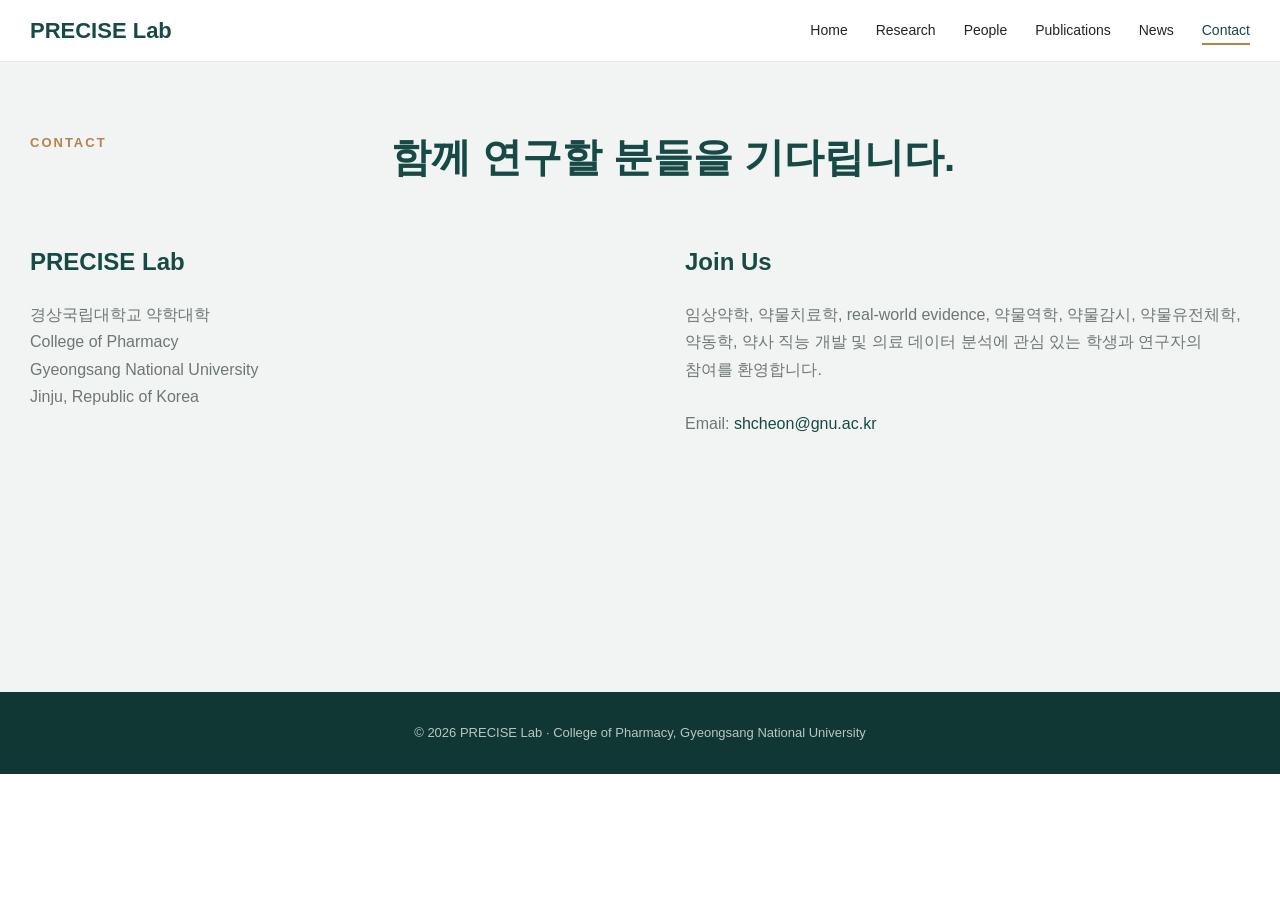
==== contact.html @ dedbcfc4 "Split single-page site into multi-page structure with shared style.css and script.js Co-Authored-By:" ====
<!DOCTYPE html>
<html lang="ko">

<head>

  <meta charset="UTF-8">

  <meta name="viewport"
        content="width=device-width, initial-scale=1.0">

  <title>
    Contact | PRECISE Lab
  </title>

  <link rel="stylesheet" href="style.css">

  <script src="script.js"></script>

</head>



<body class="subpage">



<!-- =========================================================
     HEADER
========================================================= -->

<header>

  <div class="nav">


    <a href="index.html" class="brand">

      <img
        src="./images/precise-logo.png"
        alt="PRECISE Lab"
        onerror="
          this.style.display='none';
          this.nextElementSibling.style.display='block';
        "
      >

      <span class="brand-fallback">
        PRECISE Lab
      </span>

    </a>



    <nav class="menu">

      <a href="index.html">
        Home
      </a>

      <a href="research.html">
        Research
      </a>

      <a href="people.html">
        People
      </a>

      <a href="publications.html">
        Publications
      </a>

      <a href="news.html">
        News
      </a>

      <a href="contact.html" class="active" aria-current="page">
        Contact
      </a>

    </nav>


  </div>

</header>




<!-- =========================================================
     CONTACT
========================================================= -->

<section id="contact"
         class="contact">


  <div class="container">


    <div class="section-header">


      <div class="section-label">

        Contact

      </div>



      <div>


        <h2>

          함께 연구할 분들을 기다립니다.

        </h2>


      </div>


    </div>




    <div class="contact-grid">


      <div>


        <h3>

          PRECISE Lab

        </h3>


        <p>

          경상국립대학교 약학대학

          <br>

          College of Pharmacy

          <br>

          Gyeongsang National University

          <br>

          Jinju, Republic of Korea

        </p>


      </div>




      <div>


        <h3>

          Join Us

        </h3>


        <p>

          임상약학, 약물치료학,
          real-world evidence,
          약물역학, 약물감시,
          약물유전체학, 약동학,
          약사 직능 개발 및
          의료 데이터 분석에 관심 있는
          학생과 연구자의 참여를 환영합니다.

        </p>


        <br>


        <p>

          Email:

          <a href="mailto:shcheon@gnu.ac.kr">

            shcheon@gnu.ac.kr

          </a>

        </p>


      </div>


    </div>


  </div>


</section>




<!-- =========================================================
     FOOTER
========================================================= -->

<footer>

  © 2026 PRECISE Lab ·
  College of Pharmacy,
  Gyeongsang National University

</footer>


</body>

</html>
---- style.css ----
/* =========================================================
   BASIC SETTINGS
========================================================= */

:root {

  --main: #174A45;
  --main-dark: #103733;

  --accent: #B5844A;

  --text: #202624;
  --gray: #6F7774;

  --light-gray: #F6F7F6;
  --line: #E3E7E5;
  --white: #FFFFFF;

  /* 홈페이지 전체 콘텐츠 폭 */
  --content-width: 1400px;

}


* {
  margin: 0;
  padding: 0;
  box-sizing: border-box;
}


html {
  scroll-behavior: smooth;
  scroll-padding-top: 100px;
}


body {

  font-family:
    -apple-system,
    BlinkMacSystemFont,
    "Pretendard",
    "Noto Sans KR",
    "Segoe UI",
    Arial,
    sans-serif;

  color: var(--text);

  background: var(--white);

  line-height: 1.7;

  word-break: keep-all;

}


a {
  color: inherit;
}



/* =========================================================
   NAVIGATION
========================================================= */

header {

  position: sticky;

  top: 0;

  background: rgba(255,255,255,0.96);

  border-bottom: 1px solid var(--line);

  z-index: 100;

  backdrop-filter: blur(8px);

}


.nav {

  max-width: var(--content-width);

  margin: auto;

  padding: 12px 30px;

  display: flex;

  justify-content: space-between;

  align-items: center;

  gap: 30px;

}


/* LOGO */

.brand {

  display: flex;

  align-items: center;

  text-decoration: none;

  flex-shrink: 0;

}


.brand img {

  height: 54px;

  width: auto;

  max-width: 280px;

  display: block;

  object-fit: contain;

}


.brand-fallback {

  display: none;

  font-size: 22px;

  font-weight: 700;

  color: var(--main);

}


/* MENU */

.menu {

  display: flex;

  align-items: center;

  justify-content: flex-end;

  flex-wrap: wrap;

}


.menu a {

  margin-left: 28px;

  text-decoration: none;

  color: var(--text);

  font-size: 14px;

  font-weight: 500;

  transition: color 0.2s ease;

}


.menu a:hover {

  color: var(--main);

}


.menu a.active {

  color: var(--main);

  box-shadow: 0 2px 0 var(--accent);

}



/* =========================================================
   HERO
========================================================= */

.hero {

  max-width: var(--content-width);

  margin: auto;

  padding: 115px 30px 110px;

  display: grid;

  /*
    오른쪽 폭을 고정하여
    왼쪽 제목과 오른쪽 설명 모두 안정적으로 유지
  */

  grid-template-columns:
    minmax(0, 1fr)
    320px;

  gap: 75px;

  align-items: center;

}


.hero-label {

  color: var(--accent);

  font-size: 13px;

  font-weight: 700;

  letter-spacing: 2px;

  margin-bottom: 18px;

}


.hero h1 {

  font-size: 64px;

  line-height: 1.05;

  color: var(--main);

  margin-bottom: 28px;

  letter-spacing: -2px;

}


/* 제목을 정확히 두 줄로 유지 */

.hero h1 span {

  display: block;

  white-space: nowrap;

}


.hero-statement {

  font-size: 27px;

  line-height: 1.5;

  max-width: 800px;

  margin-bottom: 28px;

  font-weight: 600;

}


.hero-description {

  color: var(--gray);

  font-size: 16px;

  max-width: 820px;

}


.hero-description strong {

  color: var(--text);

}


.hero-side {

  border-left: 1px solid var(--line);

  padding-left: 45px;

  min-width: 0;

}


.hero-side-title {

  font-size: 12px;

  color: var(--gray);

  letter-spacing: 1.5px;

  text-transform: uppercase;

  margin-bottom: 20px;

}


.hero-fullname {

  font-size: 18px;

  line-height: 1.9;

  margin-bottom: 30px;

}


.hero-fullname strong {

  color: var(--accent);

}


.hero-institution {

  font-size: 14px;

  line-height: 1.75;

  color: var(--gray);

}



/* =========================================================
   COMMON SECTION
========================================================= */

section {

  padding: 95px 30px;

}


.container {

  max-width: var(--content-width);

  margin: auto;

}


.section-header {

  display: grid;

  grid-template-columns: 0.7fr 2fr;

  gap: 60px;

  margin-bottom: 60px;

}


.section-label {

  font-size: 13px;

  letter-spacing: 2px;

  color: var(--accent);

  font-weight: 700;

  text-transform: uppercase;

}


.section-header h2 {

  font-size: 40px;

  color: var(--main);

  line-height: 1.25;

}


.section-intro {

  color: var(--gray);

  margin-top: 16px;

  max-width: 800px;

  font-size: 16px;

}



/* =========================================================
   ABOUT
========================================================= */

.about {

  background: var(--light-gray);

}


.about-grid {

  display: grid;

  grid-template-columns: 1fr 1fr;

  gap: 90px;

}


.about-large {

  font-size: 27px;

  line-height: 1.55;

  color: var(--main);

  font-weight: 500;

  max-width: 620px;

}


.about-text {

  color: var(--gray);

  font-size: 16px;

  max-width: 650px;

}


.about-text p {

  margin-bottom: 18px;

}



/* =========================================================
   RESEARCH
========================================================= */

.research-grid {

  display: grid;

  grid-template-columns: repeat(4, minmax(0, 1fr));

  border-top: 1px solid var(--line);

  border-bottom: 1px solid var(--line);

}


.research-item {

  padding: 38px 30px 42px;

  min-height: 330px;

}


.research-item:first-child {

  padding-left: 0;

}


.research-item:last-child {

  padding-right: 0;

}


.research-item + .research-item {

  border-left: 1px solid var(--line);

}


.research-number {

  font-size: 13px;

  color: var(--accent);

  font-weight: 700;

  letter-spacing: 1px;

  margin-bottom: 18px;

}


.research-item h3 {

  font-size: 22px;

  color: var(--main);

  margin-bottom: 15px;

  line-height: 1.35;

}


.research-item p {

  color: var(--gray);

  font-size: 14px;

  line-height: 1.8;

}


.research-keywords {

  margin-top: 22px;

  font-size: 12px;

  color: var(--accent);

  line-height: 1.8;

}


/* 05: 전체 폭 가로형 연구 항목 */

.research-item.research-item-wide {

  grid-column: 1 / -1;

  border-left: none;

  border-top: 1px solid var(--line);

  padding: 38px 0 42px;

  min-height: 0;

  display: grid;

  grid-template-columns: minmax(0, 1fr) minmax(0, 3fr);

  gap: 30px;

}


@media (min-width: 1101px) {

  .research-item:nth-child(4) {

    padding-right: 0;

  }

}




/* 연구 모식도 및 분야별 아이콘 */

.research-framework {

  margin: 0 0 60px;

}


.research-framework img {

  display: block;

  width: 100%;

  height: auto;

}


.research-icon {

  display: block;

  width: 120px;

  height: auto;

  margin-bottom: 22px;

}


/* =========================================================
   DATA & ANALYTICAL APPROACHES
========================================================= */

.approach-area {

  margin-top: 60px;

  padding-top: 30px;

}


.approach-title {

  font-size: 19px;

  color: var(--main);

  margin-bottom: 24px;

}


.approach-grid {

  display: grid;

  grid-template-columns: repeat(5, minmax(0, 1fr));

  gap: 16px;

}


.approach-item {

  background: var(--light-gray);

  padding: 22px;

  min-height: 120px;

}


.approach-item strong {

  display: block;

  color: var(--main);

  font-size: 14px;

  margin-bottom: 7px;

}


.approach-item span {

  color: var(--gray);

  font-size: 13px;

  line-height: 1.6;

}



/* =========================================================
   PEOPLE
========================================================= */

.people {

  background: var(--light-gray);

}


/* PI */

.pi-profile {

  display: grid;

  grid-template-columns: 260px 1fr;

  gap: 60px;

  align-items: start;

  padding-bottom: 70px;

  border-bottom: 1px solid var(--line);

}


.profile-photo {

  width: 260px;

  height: 335px;

  position: relative;

  background: #DDE5E2;

  overflow: hidden;

}


.profile-photo img {

  width: 100%;

  height: 100%;

  object-fit: cover;

  display: block;

  position: relative;

  z-index: 1;

}


.image-fallback {

  position: absolute;

  inset: 0;

  display: flex;

  align-items: center;

  justify-content: center;

  background: #DDE5E2;

  color: var(--main);

  font-size: 42px;

  font-weight: 700;

  letter-spacing: 2px;

  z-index: 0;

}


.pi-profile h3 {

  font-size: 30px;

  color: var(--main);

  margin-bottom: 5px;

}


.profile-position {

  color: var(--gray);

  margin-bottom: 25px;

}


.profile-section {

  margin-top: 22px;

}


.profile-section strong {

  display: block;

  color: var(--main);

  margin-bottom: 6px;

}


.profile-section p {

  color: var(--gray);

}



/* =========================================================
   MEMBER CARDS
========================================================= */

.member-area {

  margin-top: 60px;

}


.member-heading {

  font-size: 24px;

  color: var(--main);

  margin-bottom: 30px;

}


.member-grid {

  display: grid;

  grid-template-columns: repeat(2, 1fr);

  gap: 30px;

}


.member-card {

  display: grid;

  grid-template-columns: 140px 1fr;

  gap: 25px;

  padding: 25px;

  background: white;

  border: 1px solid var(--line);

}


.member-photo {

  width: 140px;

  height: 175px;

  background: #DDE5E2;

  position: relative;

  overflow: hidden;

}


.member-photo img {

  width: 100%;

  height: 100%;

  object-fit: cover;

  display: block;

  position: relative;

  z-index: 1;

}


.member-fallback {

  position: absolute;

  inset: 0;

  display: flex;

  justify-content: center;

  align-items: center;

  color: var(--main);

  font-weight: 700;

  font-size: 28px;

  z-index: 0;

}


.member-info h4 {

  font-size: 21px;

  color: var(--main);

  margin-bottom: 3px;

}


.member-role {

  color: var(--accent);

  font-size: 14px;

  margin-bottom: 14px;

}


.member-info p {

  color: var(--gray);

  font-size: 14px;

}


.member-info strong {

  color: var(--text);

  font-weight: 600;

}



/* =========================================================
   PUBLICATIONS
========================================================= */

.publication-list {

  border-top: 1px solid var(--line);

}


.publication-year {

  border-bottom: 1px solid var(--line);

}


.publication-year summary {

  list-style: none;

  cursor: pointer;

  display: flex;

  align-items: center;

  padding: 25px 0;

  color: var(--main);

  user-select: none;

}


.publication-year summary::-webkit-details-marker {

  display: none;

}


.year-title {

  font-size: 25px;

  font-weight: 700;

}


.publication-count {

  margin-left: auto;

  margin-right: 25px;

  font-size: 13px;

  font-weight: 400;

  color: var(--gray);

}


.publication-year summary::after {

  content: "+";

  color: var(--accent);

  font-size: 27px;

  font-weight: 300;

  line-height: 1;

}


.publication-year[open] summary::after {

  content: "−";

}


.publication-year-content {

  padding-bottom: 20px;

}


.publication {

  display: grid;

  grid-template-columns: 44px 1fr;

  gap: 20px;

  padding: 21px 0;

  border-top: 1px solid var(--line);

}


.pub-number {

  color: var(--accent);

  font-size: 13px;

  font-weight: 700;

  padding-top: 2px;

}


.pub-title {

  font-size: 15px;

  line-height: 1.75;

}


.pub-title strong {

  color: var(--main);

  font-weight: 700;

}


.pub-info {

  color: var(--gray);

  font-size: 14px;

  margin-top: 5px;

}


.pub-info em {

  color: var(--text);

}


.publication-note {

  margin-top: 18px;

  color: var(--gray);

  font-size: 12px;

}



/* =========================================================
   NEWS
========================================================= */

.news-list {

  border-top: 1px solid var(--line);

}


.news-item {

  display: grid;

  grid-template-columns: 150px 1fr;

  gap: 30px;

  padding: 20px 0;

  border-bottom: 1px solid var(--line);

}


.news-date {

  color: var(--accent);

  font-size: 14px;

  font-weight: 600;

}



/* =========================================================
   CONTACT
========================================================= */

.contact {

  background: #F1F4F3;

}


.contact-grid {

  display: grid;

  grid-template-columns: 1fr 1fr;

  gap: 90px;

}


.contact h3 {

  color: var(--main);

  font-size: 24px;

  margin-bottom: 18px;

}


.contact p {

  color: var(--gray);

}


.contact a {

  color: var(--main);

  text-decoration: none;

}


.contact a:hover {

  text-decoration: underline;

}



/* =========================================================
   FOOTER
========================================================= */

footer {

  background: var(--main-dark);

  color: #B8C6C2;

  padding: 30px;

  text-align: center;

  font-size: 13px;

}



/* =========================================================
   TABLET
========================================================= */

@media (max-width: 1100px) {


  .hero {

    grid-template-columns:
      minmax(0, 1fr)
      280px;

    gap: 45px;

  }


  .hero h1 {

    font-size: 52px;

  }


  .research-grid {

    grid-template-columns: repeat(2, 1fr);

  }


  .research-item,
  .research-item:first-child,
  .research-item:last-child {

    padding: 34px;

  }


  .research-item + .research-item {

    border-left: none;

  }


  .research-item:nth-child(even) {

    border-left: 1px solid var(--line);

  }


  .research-item:nth-child(n+3) {

    border-top: 1px solid var(--line);

  }


  .research-item.research-item-wide {

    grid-template-columns: minmax(0, 1fr) minmax(0, 2fr);

  }


  .approach-grid {

    grid-template-columns: repeat(3, 1fr);

  }

}



/* =========================================================
   MOBILE
========================================================= */

@media (max-width: 800px) {


  .nav {

    align-items: flex-start;

    flex-direction: column;

    gap: 8px;

  }


  .menu {

    justify-content: flex-start;

  }


  .menu a {

    margin-left: 0;

    margin-right: 20px;

    margin-bottom: 6px;

  }


  .hero {

    grid-template-columns: 1fr;

    gap: 45px;

    padding-top: 75px;

  }


  .hero h1 {

    font-size: 46px;

  }


  .hero h1 span {

    white-space: normal;

  }


  .hero-statement {

    font-size: 23px;

  }


  .hero-side {

    border-left: none;

    border-top: 1px solid var(--line);

    padding-left: 0;

    padding-top: 30px;

  }


  .section-header,
  .about-grid,
  .contact-grid {

    grid-template-columns: 1fr;

  }


  .research-grid {

    grid-template-columns: 1fr;

  }


  .research-item,
  .research-item:first-child,
  .research-item:last-child {

    padding: 32px 0;

    min-height: 0;

  }


  .research-item:nth-child(even),
  .research-item + .research-item {

    border-left: none;

    border-top: 1px solid var(--line);

  }


  .research-item.research-item-wide {

    display: block;

  }


  .approach-grid {

    grid-template-columns: repeat(2, 1fr);

  }


  .pi-profile {

    grid-template-columns: 1fr;

  }


  .member-grid {

    grid-template-columns: 1fr;

  }

}



/* =========================================================
   SMALL MOBILE
========================================================= */

@media (max-width: 560px) {


  section {

    padding: 70px 22px;

  }


  .nav {

    padding: 10px 22px;

  }


  .brand img {

    height: 46px;

  }


  .menu a {

    font-size: 13px;

    margin-right: 14px;

  }


  .hero {

    padding: 70px 22px 75px;

  }


  .hero h1 {

    font-size: 39px;

    letter-spacing: -1px;

  }


  .hero-statement {

    font-size: 21px;

  }


  .section-header h2 {

    font-size: 32px;

  }


  .about-large {

    font-size: 22px;

  }


  .approach-grid {

    grid-template-columns: 1fr;

  }


  .profile-photo {

    width: 220px;

    height: 285px;

  }


  .member-card {

    grid-template-columns: 100px 1fr;

    gap: 18px;

    padding: 18px;

  }


  .member-photo {

    width: 100px;

    height: 130px;

  }


  .publication-year summary {

    padding: 21px 0;

  }


  .year-title {

    font-size: 22px;

  }


  .publication-count {

    margin-right: 15px;

  }


  .publication {

    grid-template-columns: 30px 1fr;

    gap: 10px;

  }


  .news-item {

    grid-template-columns: 1fr;

    gap: 4px;

  }

}



/* =========================================================
   MULTI-PAGE
========================================================= */

/* 하위 페이지 첫 섹션 */

.subpage section:first-of-type {

  padding-top: 70px;

  min-height: 70vh;

}


/* 홈 요약 블록의 하위 페이지 링크 */

.more-link {

  display: inline-block;

  margin-top: 30px;

  color: var(--main);

  font-size: 15px;

  font-weight: 600;

  text-decoration: none;

  box-shadow: 0 1px 0 var(--accent);

}


.more-link:hover {

  color: var(--accent);

}
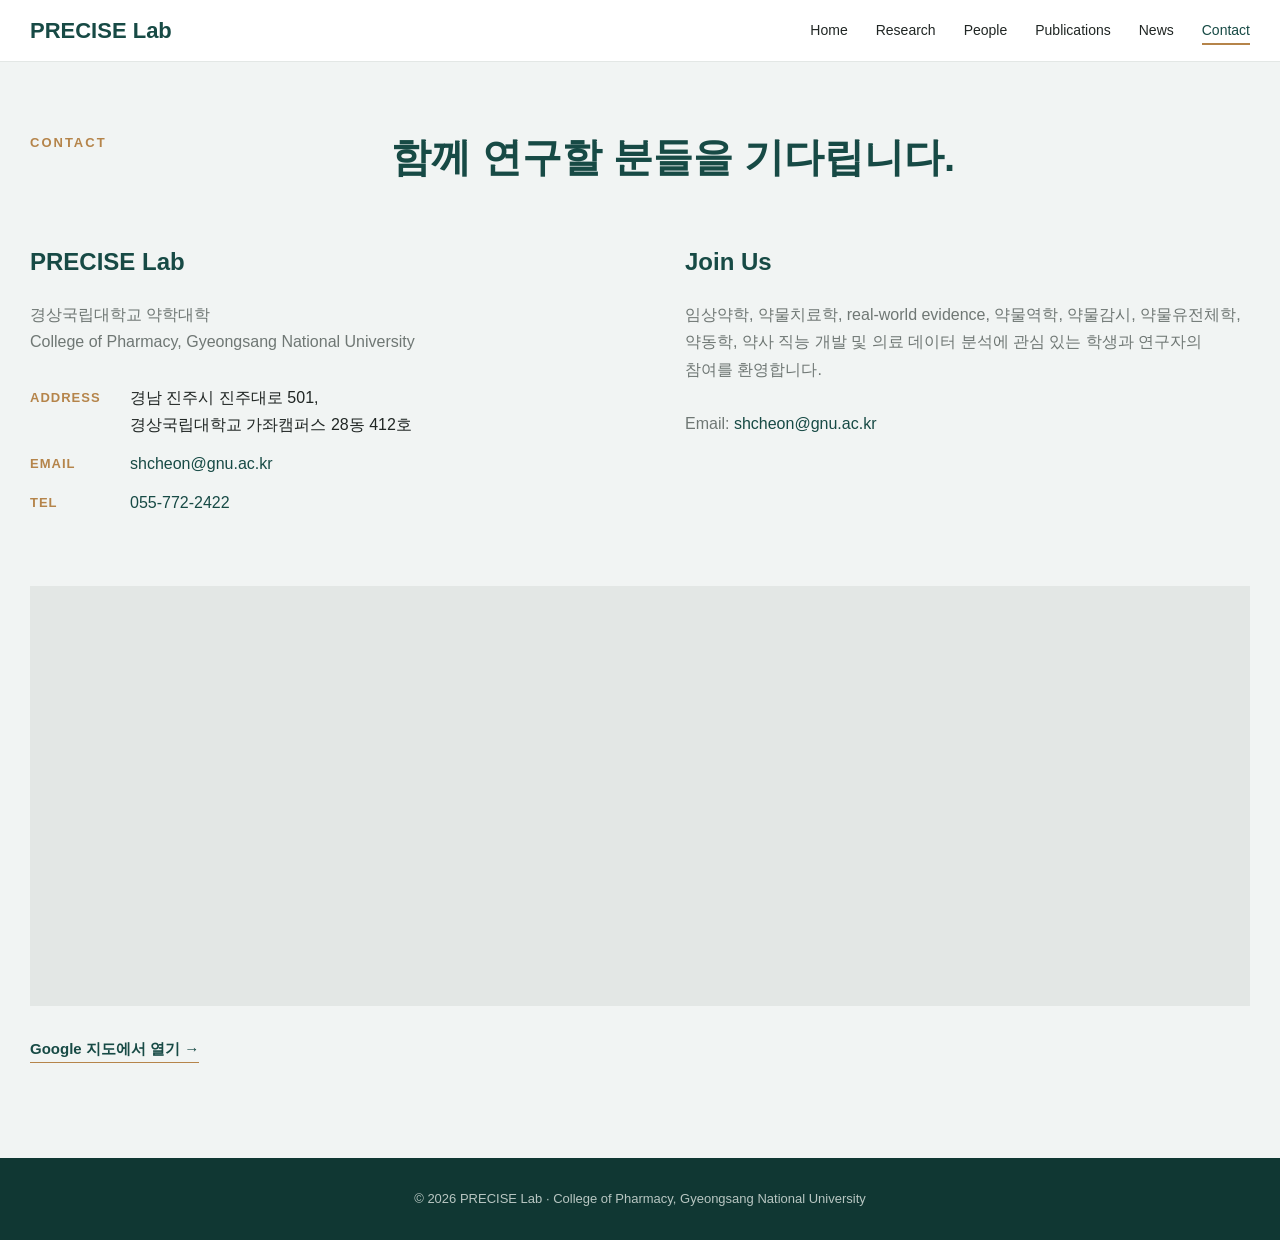
==== commit 45d61eac: "Add contact map and address, home hero illustration, vertical research list with scene illustrations" ====
--- a/contact.html
+++ b/contact.html
@@ -147,17 +147,41 @@
 
           <br>
 
-          College of Pharmacy
-
-          <br>
-
+          College of Pharmacy,
           Gyeongsang National University
 
-          <br>
-
-          Jinju, Republic of Korea
-
         </p>
+
+
+        <dl class="contact-info">
+
+          <dt>
+            Address
+          </dt>
+
+          <dd>
+            경남 진주시 진주대로 501,
+            <br>
+            경상국립대학교 가좌캠퍼스 28동 412호
+          </dd>
+
+          <dt>
+            Email
+          </dt>
+
+          <dd>
+            <a href="mailto:shcheon@gnu.ac.kr">shcheon@gnu.ac.kr</a>
+          </dd>
+
+          <dt>
+            Tel
+          </dt>
+
+          <dd>
+            <a href="tel:+82-55-772-2422">055-772-2422</a>
+          </dd>
+
+        </dl>
 
 
       </div>
@@ -210,6 +234,31 @@
     </div>
 
 
+
+
+    <!-- MAP -->
+
+    <div class="contact-map">
+
+      <iframe
+        src="https://maps.google.com/maps?q=%EA%B2%BD%EC%83%81%EA%B5%AD%EB%A6%BD%EB%8C%80%ED%95%99%EA%B5%90%20%EC%95%BD%ED%95%99%EB%8C%80%ED%95%99&amp;hl=ko&amp;z=16&amp;output=embed"
+        title="경상국립대학교 약학대학 위치 (Google 지도)"
+        loading="lazy"
+        referrerpolicy="no-referrer-when-downgrade"
+        allowfullscreen>
+      </iframe>
+
+    </div>
+
+
+    <a href="https://www.google.com/maps/search/?api=1&amp;query=%EA%B2%BD%EC%83%81%EA%B5%AD%EB%A6%BD%EB%8C%80%ED%95%99%EA%B5%90%20%EC%95%BD%ED%95%99%EB%8C%80%ED%95%99"
+       class="more-link"
+       target="_blank"
+       rel="noopener">
+      Google 지도에서 열기 →
+    </a>
+
+
   </div>
 
 
--- a/style.css
+++ b/style.css
@@ -355,6 +355,28 @@
 }
 
 
+/* 홈 상단 일러스트 */
+
+.hero-image {
+
+  grid-column: 1 / -1;
+
+  margin: 10px 0 0;
+
+}
+
+
+.hero-image img {
+
+  display: block;
+
+  width: 100%;
+
+  height: auto;
+
+}
+
+
 
 /* =========================================================
    COMMON SECTION
@@ -491,50 +513,49 @@
 
 .research-grid {
 
+  border-top: 1px solid var(--line);
+
+}
+
+
+/* 01~05: 세로 목록, 글과 그림을 좌우로 배치 */
+
+.research-item {
+
   display: grid;
 
-  grid-template-columns: repeat(4, minmax(0, 1fr));
-
-  border-top: 1px solid var(--line);
+  grid-template-columns: minmax(0, 1fr) minmax(0, 560px);
+
+  gap: 80px;
+
+  align-items: center;
+
+  padding: 64px 0;
 
   border-bottom: 1px solid var(--line);
 
 }
 
 
-.research-item {
-
-  padding: 38px 30px 42px;
-
-  min-height: 330px;
-
-}
-
-
-.research-item:first-child {
-
-  padding-left: 0;
-
-}
-
-
-.research-item:last-child {
-
-  padding-right: 0;
-
-}
-
-
-.research-item + .research-item {
-
-  border-left: 1px solid var(--line);
+/* 짝수 항목은 그림을 왼쪽에 */
+
+.research-item:nth-child(even) {
+
+  grid-template-columns: minmax(0, 560px) minmax(0, 1fr);
+
+}
+
+
+.research-item:nth-child(even) .research-image {
+
+  order: -1;
 
 }
 
 
 .research-number {
 
-  font-size: 13px;
+  font-size: 15px;
 
   color: var(--accent);
 
@@ -542,20 +563,22 @@
 
   letter-spacing: 1px;
 
-  margin-bottom: 18px;
+  margin-bottom: 14px;
 
 }
 
 
 .research-item h3 {
 
-  font-size: 22px;
-
-  color: var(--main);
-
-  margin-bottom: 15px;
-
-  line-height: 1.35;
+  font-size: 32px;
+
+  color: var(--main);
+
+  margin-bottom: 20px;
+
+  line-height: 1.3;
+
+  letter-spacing: -0.5px;
 
 }
 
@@ -564,63 +587,51 @@
 
   color: var(--gray);
 
+  font-size: 17px;
+
+  line-height: 1.9;
+
+  max-width: 640px;
+
+}
+
+
+.research-keywords {
+
+  margin-top: 26px;
+
   font-size: 14px;
 
+  font-weight: 600;
+
+  color: var(--accent);
+
   line-height: 1.8;
 
 }
 
 
-.research-keywords {
-
-  margin-top: 22px;
-
-  font-size: 12px;
-
-  color: var(--accent);
-
-  line-height: 1.8;
-
-}
-
-
-/* 05: 전체 폭 가로형 연구 항목 */
-
-.research-item.research-item-wide {
-
-  grid-column: 1 / -1;
-
-  border-left: none;
-
-  border-top: 1px solid var(--line);
-
-  padding: 38px 0 42px;
-
-  min-height: 0;
-
-  display: grid;
-
-  grid-template-columns: minmax(0, 1fr) minmax(0, 3fr);
-
-  gap: 30px;
-
-}
-
-
-@media (min-width: 1101px) {
-
-  .research-item:nth-child(4) {
-
-    padding-right: 0;
-
-  }
-
-}
-
-
-
-
-/* 연구 모식도 및 분야별 아이콘 */
+.research-image {
+
+  margin: 0;
+
+}
+
+
+.research-image img {
+
+  display: block;
+
+  width: 100%;
+
+  height: auto;
+
+}
+
+
+
+
+/* 연구 모식도 */
 
 .research-framework {
 
@@ -636,19 +647,6 @@
   width: 100%;
 
   height: auto;
-
-}
-
-
-.research-icon {
-
-  display: block;
-
-  width: 120px;
-
-  height: auto;
-
-  margin-bottom: 22px;
 
 }
 
@@ -659,20 +657,18 @@
 
 .approach-area {
 
-  margin-top: 60px;
-
-  padding-top: 30px;
+  margin-top: 80px;
 
 }
 
 
 .approach-title {
 
-  font-size: 19px;
-
-  color: var(--main);
-
-  margin-bottom: 24px;
+  font-size: 28px;
+
+  color: var(--main);
+
+  margin-bottom: 28px;
 
 }
 
@@ -683,7 +679,7 @@
 
   grid-template-columns: repeat(5, minmax(0, 1fr));
 
-  gap: 16px;
+  gap: 18px;
 
 }
 
@@ -692,9 +688,9 @@
 
   background: var(--light-gray);
 
-  padding: 22px;
-
-  min-height: 120px;
+  padding: 28px 26px;
+
+  min-height: 150px;
 
 }
 
@@ -705,9 +701,9 @@
 
   color: var(--main);
 
-  font-size: 14px;
-
-  margin-bottom: 7px;
+  font-size: 18px;
+
+  margin-bottom: 10px;
 
 }
 
@@ -716,11 +712,12 @@
 
   color: var(--gray);
 
-  font-size: 13px;
-
-  line-height: 1.6;
-
-}
+  font-size: 15px;
+
+  line-height: 1.7;
+
+}
+
 
 
 
@@ -1272,6 +1269,67 @@
 }
 
 
+.contact-info {
+
+  display: grid;
+
+  grid-template-columns: 80px minmax(0, 1fr);
+
+  gap: 12px 20px;
+
+  margin-top: 28px;
+
+}
+
+
+.contact-info dt {
+
+  color: var(--accent);
+
+  font-size: 13px;
+
+  font-weight: 700;
+
+  letter-spacing: 1px;
+
+  text-transform: uppercase;
+
+  padding-top: 3px;
+
+}
+
+
+.contact-info dd {
+
+  color: var(--text);
+
+}
+
+
+/* 지도 */
+
+.contact-map {
+
+  margin-top: 70px;
+
+  background: var(--line);
+
+}
+
+
+.contact-map iframe {
+
+  display: block;
+
+  width: 100%;
+
+  height: 420px;
+
+  border: 0;
+
+}
+
+
 
 /* =========================================================
    FOOTER
@@ -1318,46 +1376,26 @@
   }
 
 
-  .research-grid {
-
-    grid-template-columns: repeat(2, 1fr);
-
-  }
-
-
   .research-item,
-  .research-item:first-child,
-  .research-item:last-child {
-
-    padding: 34px;
-
-  }
-
-
-  .research-item + .research-item {
-
-    border-left: none;
-
-  }
-
-
   .research-item:nth-child(even) {
 
-    border-left: 1px solid var(--line);
-
-  }
-
-
-  .research-item:nth-child(n+3) {
-
-    border-top: 1px solid var(--line);
-
-  }
-
-
-  .research-item.research-item-wide {
-
-    grid-template-columns: minmax(0, 1fr) minmax(0, 2fr);
+    grid-template-columns: minmax(0, 1fr) minmax(0, 420px);
+
+    gap: 48px;
+
+  }
+
+
+  .research-item:nth-child(even) {
+
+    grid-template-columns: minmax(0, 420px) minmax(0, 1fr);
+
+  }
+
+
+  .research-item h3 {
+
+    font-size: 28px;
 
   }
 
@@ -1462,37 +1500,42 @@
   }
 
 
-  .research-grid {
+  .research-item,
+  .research-item:nth-child(even) {
 
     grid-template-columns: 1fr;
 
-  }
-
-
-  .research-item,
-  .research-item:first-child,
-  .research-item:last-child {
-
-    padding: 32px 0;
-
-    min-height: 0;
-
-  }
-
-
-  .research-item:nth-child(even),
-  .research-item + .research-item {
-
-    border-left: none;
-
-    border-top: 1px solid var(--line);
-
-  }
-
-
-  .research-item.research-item-wide {
-
-    display: block;
+    gap: 28px;
+
+    padding: 44px 0;
+
+  }
+
+
+  .research-image {
+
+    order: -1;
+
+  }
+
+
+  .research-item h3 {
+
+    font-size: 26px;
+
+  }
+
+
+  .research-item p {
+
+    font-size: 16px;
+
+  }
+
+
+  .approach-title {
+
+    font-size: 24px;
 
   }
 
@@ -1602,6 +1645,13 @@
   }
 
 
+  .contact-map iframe {
+
+    height: 320px;
+
+  }
+
+
   .profile-photo {
 
     width: 220px;
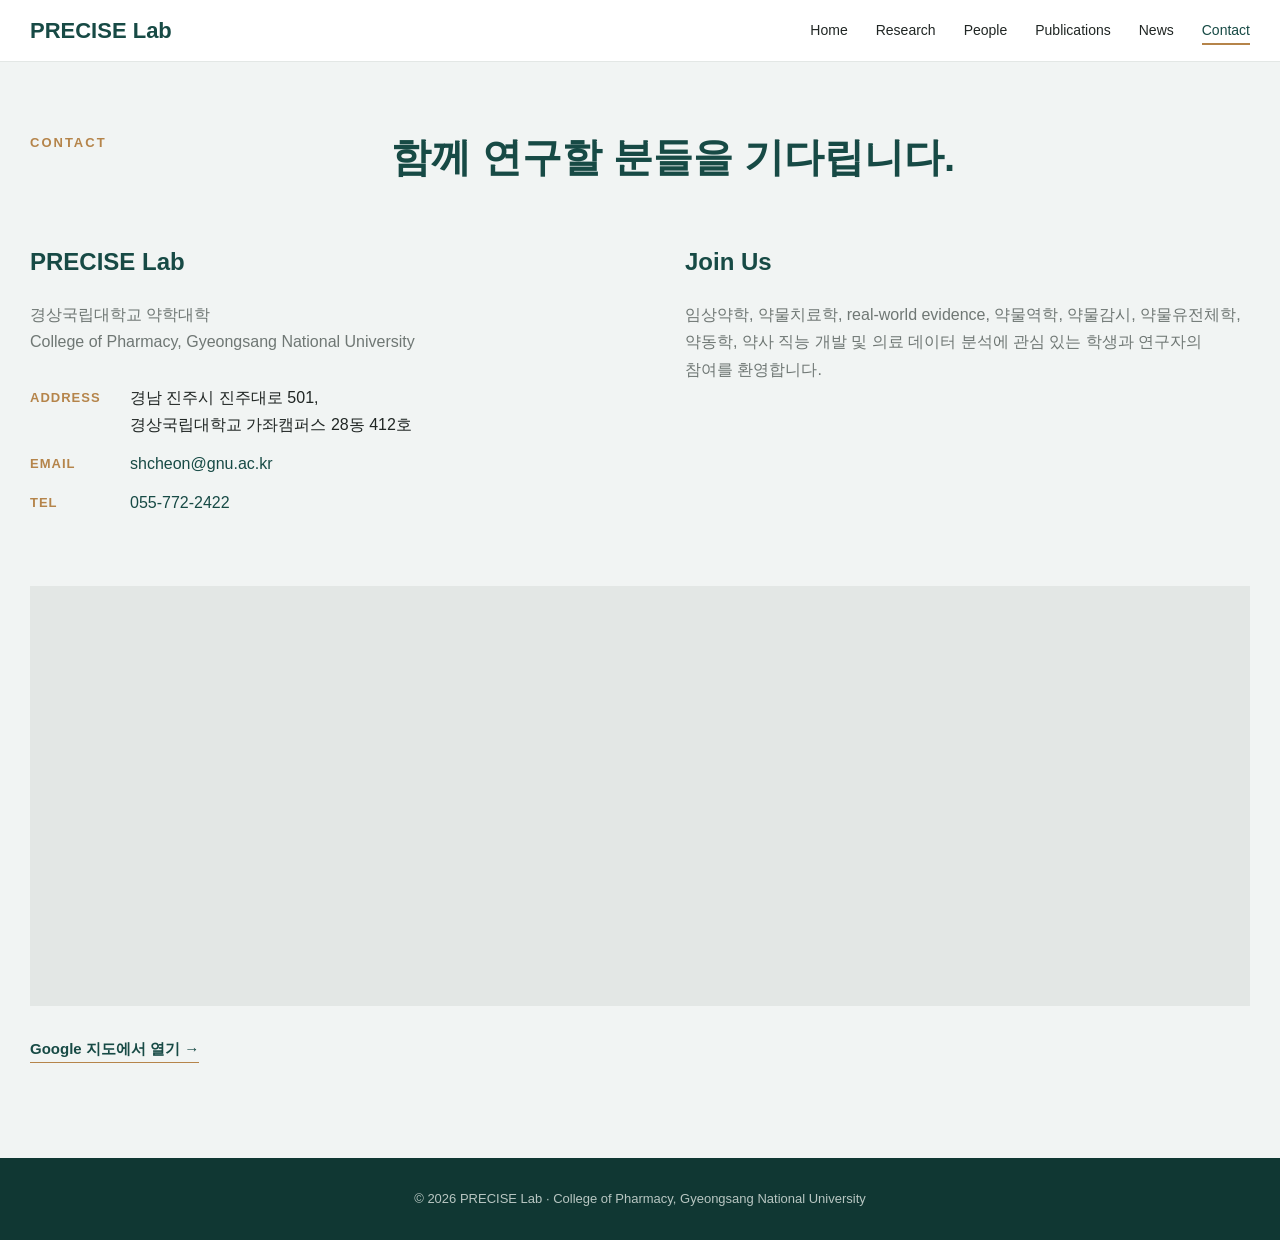
==== commit bc7bd33b: "Remove duplicate email from Join Us and zoom map to campus address Co-Authored-By: Claude Opus 5.5 <" ====
--- a/contact.html
+++ b/contact.html
@@ -212,22 +212,6 @@
         </p>
 
 
-        <br>
-
-
-        <p>
-
-          Email:
-
-          <a href="mailto:shcheon@gnu.ac.kr">
-
-            shcheon@gnu.ac.kr
-
-          </a>
-
-        </p>
-
-
       </div>
 
 
@@ -241,7 +225,7 @@
     <div class="contact-map">
 
       <iframe
-        src="https://maps.google.com/maps?q=%EA%B2%BD%EC%83%81%EA%B5%AD%EB%A6%BD%EB%8C%80%ED%95%99%EA%B5%90%20%EC%95%BD%ED%95%99%EB%8C%80%ED%95%99&amp;hl=ko&amp;z=16&amp;output=embed"
+        src="https://maps.google.com/maps?q=%EA%B2%BD%EC%83%81%EB%82%A8%EB%8F%84%20%EC%A7%84%EC%A3%BC%EC%8B%9C%20%EC%A7%84%EC%A3%BC%EB%8C%80%EB%A1%9C%20501&amp;hl=ko&amp;z=17&amp;output=embed"
         title="경상국립대학교 약학대학 위치 (Google 지도)"
         loading="lazy"
         referrerpolicy="no-referrer-when-downgrade"
@@ -251,7 +235,7 @@
     </div>
 
 
-    <a href="https://www.google.com/maps/search/?api=1&amp;query=%EA%B2%BD%EC%83%81%EA%B5%AD%EB%A6%BD%EB%8C%80%ED%95%99%EA%B5%90%20%EC%95%BD%ED%95%99%EB%8C%80%ED%95%99"
+    <a href="https://www.google.com/maps/search/?api=1&amp;query=%EA%B2%BD%EC%83%81%EB%82%A8%EB%8F%84%20%EC%A7%84%EC%A3%BC%EC%8B%9C%20%EC%A7%84%EC%A3%BC%EB%8C%80%EB%A1%9C%20501"
        class="more-link"
        target="_blank"
        rel="noopener">
--- a/style.css
+++ b/style.css
@@ -355,13 +355,134 @@
 }
 
 
-/* 홈 상단 일러스트 */
+/* 홈 상단: 왼쪽 글 + 오른쪽 사진 */
+
+.hero-wrap {
+
+  position: relative;
+
+  overflow: hidden;
+
+}
+
+
+.hero-wrap .hero {
+
+  position: relative;
+
+  z-index: 1;
+
+}
+
+
+@media (min-width: 1101px) {
+
+  .hero-wrap .hero {
+
+    grid-template-columns: minmax(0, 700px);
+
+    padding-top: 100px;
+
+    padding-bottom: 100px;
+
+  }
+
+
+  .hero-wrap .hero h1 {
+
+    font-size: 54px;
+
+  }
+
+
+  .hero-wrap .hero-statement {
+
+    font-size: 24px;
+
+  }
+
+}
+
+
+/* PRECISE stands for: 글 아래 가로 배치 */
+
+.hero-wrap .hero-side {
+
+  display: grid;
+
+  grid-template-columns: auto auto;
+
+  justify-content: start;
+
+  column-gap: 50px;
+
+  border-left: none;
+
+  border-top: 1px solid var(--line);
+
+  padding-left: 0;
+
+  padding-top: 28px;
+
+}
+
+
+.hero-wrap .hero-side-title {
+
+  grid-column: 1 / -1;
+
+  margin-bottom: 12px;
+
+}
+
+
+.hero-wrap .hero-fullname {
+
+  font-size: 16px;
+
+  line-height: 1.8;
+
+  margin-bottom: 0;
+
+}
+
+
+.hero-wrap .hero-institution {
+
+  align-self: end;
+
+}
+
+
+/* 사진 위에서도 잘 읽히도록 글씨를 진하게 */
+
+.hero-wrap .hero-description,
+.hero-wrap .hero-side-title,
+.hero-wrap .hero-institution {
+
+  color: var(--text);
+
+}
+
+
+.hero-wrap .hero-description {
+
+  font-weight: 500;
+
+}
+
 
 .hero-image {
 
-  grid-column: 1 / -1;
-
-  margin: 10px 0 0;
+  position: absolute;
+
+  left: 0;
+
+  right: 0;
+
+  bottom: 0;
+
+  margin: 0;
 
 }
 
@@ -373,6 +494,27 @@
   width: 100%;
 
   height: auto;
+
+}
+
+
+/* 왼쪽은 흐린 워터마크, 오른쪽으로 갈수록 선명하게 */
+
+.hero-image::after {
+
+  content: "";
+
+  position: absolute;
+
+  inset: 0;
+
+  background:
+    linear-gradient(180deg, #FFFFFF 0%, rgba(255, 255, 255, 0) 22%),
+    linear-gradient(90deg,
+      rgba(255, 255, 255, 0.90) 0%,
+      rgba(255, 255, 255, 0.86) 38%,
+      rgba(255, 255, 255, 0.35) 52%,
+      rgba(255, 255, 255, 0) 64%);
 
 }
 
@@ -626,6 +768,8 @@
 
   height: auto;
 
+  border-radius: 24px;
+
 }
 
 
@@ -647,6 +791,8 @@
   width: 100%;
 
   height: auto;
+
+  border-radius: 24px;
 
 }
 
@@ -677,9 +823,9 @@
 
   display: grid;
 
-  grid-template-columns: repeat(5, minmax(0, 1fr));
-
-  gap: 18px;
+  grid-template-columns: repeat(3, minmax(0, 1fr));
+
+  gap: 20px;
 
 }
 
@@ -688,9 +834,48 @@
 
   background: var(--light-gray);
 
-  padding: 28px 26px;
-
-  min-height: 150px;
+  padding: 32px 30px 30px;
+
+  border-top: 3px solid var(--main);
+
+}
+
+
+/* 연구방법 카드는 브론즈 강조 */
+
+.approach-item:nth-child(n+4) {
+
+  border-top-color: var(--accent);
+
+}
+
+
+.approach-icon {
+
+  display: block;
+
+  width: 56px;
+
+  height: 56px;
+
+  margin-bottom: 20px;
+
+}
+
+
+.approach-type {
+
+  font-size: 12px;
+
+  font-weight: 700;
+
+  letter-spacing: 1.5px;
+
+  text-transform: uppercase;
+
+  color: var(--accent);
+
+  margin-bottom: 6px;
 
 }
 
@@ -701,7 +886,7 @@
 
   color: var(--main);
 
-  font-size: 18px;
+  font-size: 21px;
 
   margin-bottom: 10px;
 
@@ -710,11 +895,43 @@
 
 .approach-item span {
 
+  display: block;
+
   color: var(--gray);
 
-  font-size: 15px;
+  font-size: 16px;
 
   line-height: 1.7;
+
+}
+
+
+.approach-tags {
+
+  display: flex;
+
+  flex-wrap: wrap;
+
+  gap: 8px;
+
+  margin-top: 18px;
+
+}
+
+
+.approach-tags small {
+
+  background: var(--white);
+
+  color: var(--main);
+
+  font-size: 13px;
+
+  font-weight: 600;
+
+  padding: 5px 12px;
+
+  border-radius: 999px;
 
 }
 
@@ -1376,6 +1593,44 @@
   }
 
 
+  .hero-image {
+
+    position: relative;
+
+    width: 100%;
+
+    height: 380px;
+
+  }
+
+
+  .hero-image img {
+
+    height: 100%;
+
+    object-fit: cover;
+
+    object-position: 80% center;
+
+  }
+
+
+  .hero-image::after {
+
+    background: linear-gradient(180deg, rgba(255, 255, 255, 0) 70%, #FFFFFF 100%);
+
+  }
+
+
+  .hero-wrap .hero {
+
+    grid-template-columns: minmax(0, 1fr);
+
+    padding-top: 50px;
+
+  }
+
+
   .research-item,
   .research-item:nth-child(even) {
 
@@ -1400,11 +1655,6 @@
   }
 
 
-  .approach-grid {
-
-    grid-template-columns: repeat(3, 1fr);
-
-  }
 
 }
 
@@ -1478,6 +1728,22 @@
   }
 
 
+  .hero-image {
+
+    height: 240px;
+
+  }
+
+
+  .hero-wrap .hero-side {
+
+    grid-template-columns: 1fr;
+
+    row-gap: 20px;
+
+  }
+
+
   .hero-side {
 
     border-left: none;
